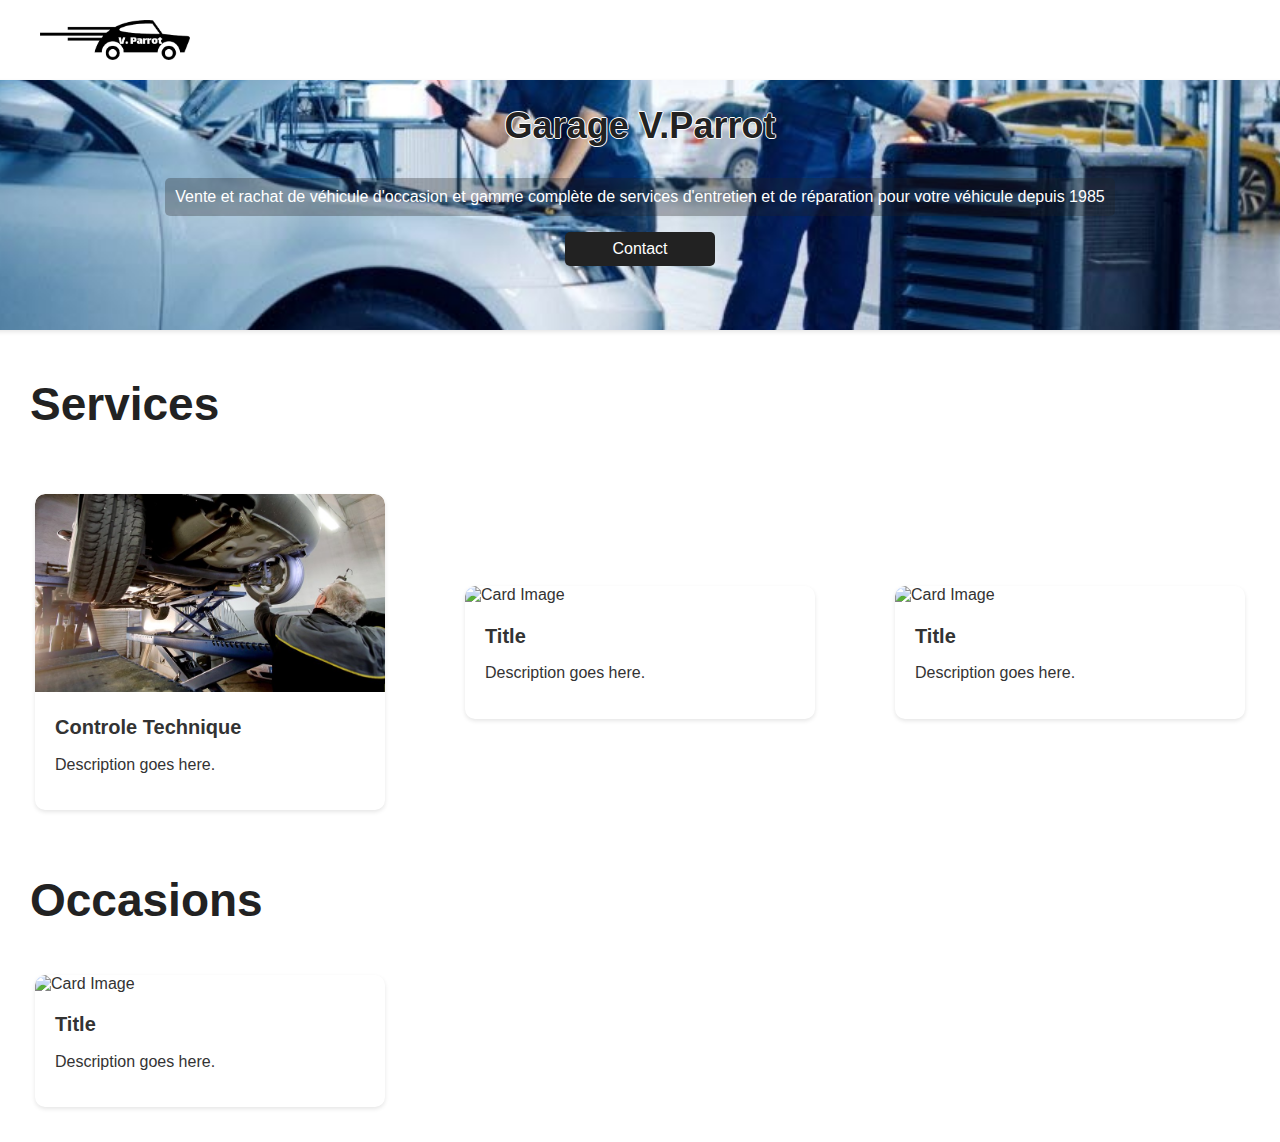
==== index.html @ 1d1ad83f "Initial commit" ====
<!DOCTYPE html>
<html lang="fr">

<head>
    <meta charset="UTF-8">
    <meta name="viewport" content="width=device-width, initial-scale=1.0">
    <title>Garage V.Parrot</title>
    <link rel="stylesheet" href="styles/normalize.css">
    <link rel="stylesheet" href="styles/style.css">
    <link rel="stylesheet" href="styles/custom-elements.css">
</head>

<body>
    <header>
        <img src="assets/logo.png" class="top-logo" />
    </header>

    <main>
        <div class="card">
            <div class="card-content">
                <h2 class="card-title">Garage V.Parrot</h2>
                <p class="card-description">Vente et rachat de véhicule d'occasion et gamme complète de services
                    d'entretien et de réparation pour votre véhicule depuis 1985</p>
                <button class="contact-button">Contact</button>
            </div>
        </div>
        <div class="section">
            <h2 class="section-titles">Services</h2>
            <div class="card-list">
                <a href="#" class="feature-card">
                    <div class="feature-card-image">
                      <img src="assets/controle_technique.jpg" alt="Card Image">
                    </div>
                    <div class="feature-card-content">
                      <h2 class="feature-card-title">Controle Technique</h2>
                      <p class="feature-card-description">Description goes here.</p>
                    </div>
                  </a>
                  <a href="#" class="feature-card">
                    <div class="feature-card-image">
                      <img src="your-image-url.jpg" alt="Card Image">
                    </div>
                    <div class="feature-card-content">
                      <h2 class="feature-card-title">Title</h2>
                      <p class="feature-card-description">Description goes here.</p>
                    </div>
                  </a>
                  <a href="#" class="feature-card">
                    <div class="feature-card-image">
                      <img src="your-image-url.jpg" alt="Card Image">
                    </div>
                    <div class="feature-card-content">
                      <h2 class="feature-card-title">Title</h2>
                      <p class="feature-card-description">Description goes here.</p>
                    </div>
                  </a>
            </div>
            <div>
                <h2 class="section-titles">Occasions</h2>
                <a href="#" class="feature-card">
                    <div class="feature-card-image">
                      <img src="your-image-url.jpg" alt="Card Image">
                    </div>
                    <div class="feature-card-content">
                      <h2 class="feature-card-title">Title</h2>
                      <p class="feature-card-description">Description goes here.</p>
                    </div>
                  </a>
            </div>
        </div>
    </main>
</body>

</html>
---- styles/style.css ----
body {
  font-family: Arial, sans-serif;
  margin: 0;
  padding: 0;
  color: #222222;
}

header {
  padding: 10px;
  text-align: center;
}

main {
  padding: 0px 20px 20px 20px;
  display: flex;
  flex-direction: column;
  align-items: center;
  justify-content: center;
  text-align: center;
}

h1 {
  font-size: 24px;
  margin-top: 0;
}

.section {
  display: flex;
  flex-direction: column;
  flex-wrap: nowrap;
  justify-content: space-between;
  width: 100%;
}
.section-titles {
  font-size: 24px;
  padding: 10px;
}

p {
  font-size: 16px;
}

.top-logo {
    width: 150px;
}
.card-list {
  display: flex;
  flex-direction: column;
  justify-content: space-between;
  align-items: center;
  flex-wrap: wrap;
  width: auto;
}

/* Media query for larger screens */
@media (min-width: 768px) {
  header {
    display: flex;
    align-items: center;
    padding: 20px 40px;
  }
  .card-list {
    flex-direction: row;
  }
  main {
    text-align: left;
  }

  h2 {
    text-align: left;
  }

  .section-titles {
    font-size: 46px;
  }

  p {
    font-size: 20px;
  }

}
---- styles/custom-elements.css ----
.card {
    width: 125%;
    height: 250px;
    background-image: url("../assets/covercard.jpg");
    background-size: cover;
    background-position: center;
    background-repeat: no-repeat;
    background-color: #fff;
    border-radius: 10px;
    box-shadow: 0 2px 4px rgba(0, 0, 0, 0.1);
    overflow: hidden;
    display: flex;
    flex-direction: column;
    justify-content: space-between;
  }
  
  .card-content {
    padding: 10px;
    display: flex;
    flex-direction: column;
    justify-content: center;
    text-align: center;
    align-items: center;
  }
  
  .card-title {
    font-size: 36px;
    margin-top: 15px;
    margin-bottom: 15px;
    margin-left: 0px;
    margin-right: 0px;
    text-shadow:
    1px 0px 0px #fff,
    -1px 0px 0px #fff,
    0px 1px 0px #fff,
    0px -1px 0px #fff;
  }
  
  .card-description {
    display: flex;
    font-size: 16px;
    margin-left: 120px;
    margin-right: 120px;
    padding: 10px;
    background-color: rgba(34,34,34,0.3);
    background-size: cover;
    background-position: center;
    border-radius: 5px;
    color: #fff;
  }
  
  .contact-button {
    margin-top: auto;
    padding: 8px 16px;
    background-color: #222222;
    color: #fff;
    border: none;
    border-radius: 5px;
    cursor: pointer;
    width: 150px;
  }
  
  .contact-button:hover {
    background-color: #0056b3;
  }

  .feature-card {
    display: flex;
    flex-direction: column;
    text-decoration: none;
    margin: 15px; 
    color: #333;
    width: 90%;
    background-color: #fff;
    border-radius: 10px;
    box-shadow: 0 2px 4px rgba(0, 0, 0, 0.1);
    overflow: hidden;
  }
  
  .feature-card:hover {
    box-shadow: 0 4px 8px rgba(0, 0, 0, 0.2);
    transform: translateY(-2px);
  }
  
  .feature-card-image img {
    width: 100%;
    height: auto;
    object-fit: cover;
    border-radius: 10px 10px 0 0;
  }
  
  .feature-card-content {
    padding: 20px;
  }
  
  .feature-card-title {
    font-size: 20px;
    margin-top: 0;
  }
  
  .feature-card-description {
    font-size: 16px;
  }

  @media (min-width: 768px) {
    .feature-card {
      width: 350px;
    }
  }
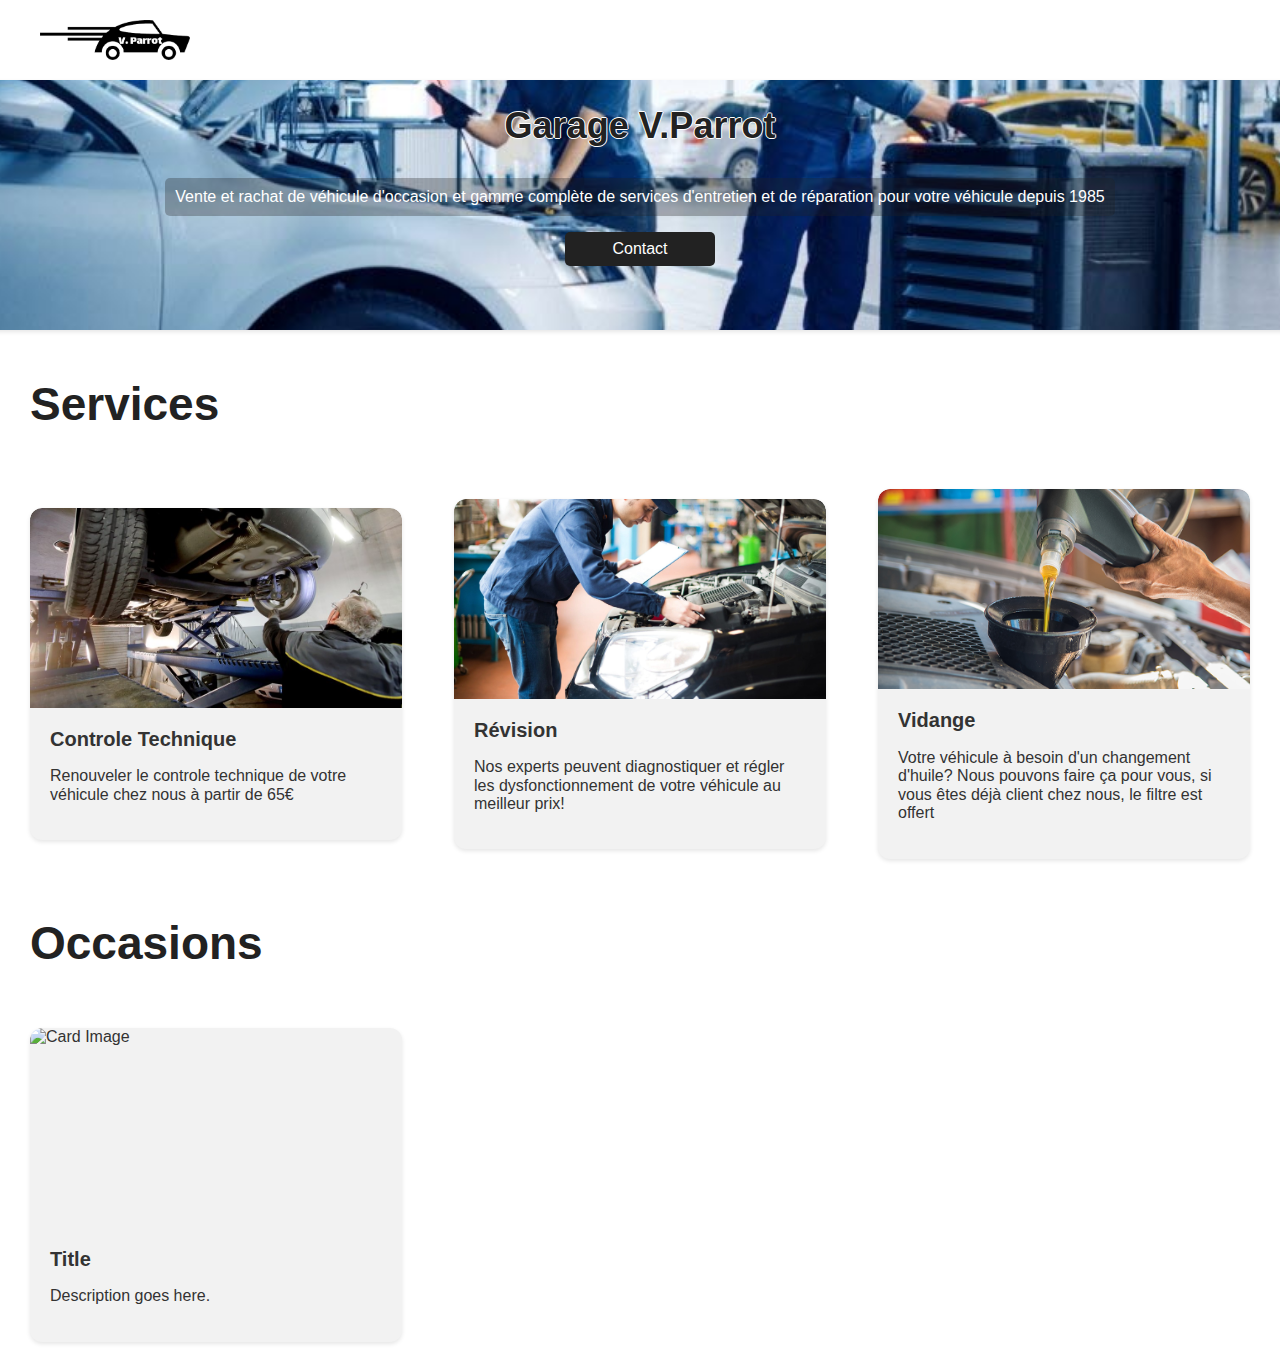
==== commit 99e04e54: "Cards works nicely and responsively" ====
--- a/index.html
+++ b/index.html
@@ -2,73 +2,78 @@
 <html lang="fr">
 
 <head>
-    <meta charset="UTF-8">
-    <meta name="viewport" content="width=device-width, initial-scale=1.0">
-    <title>Garage V.Parrot</title>
-    <link rel="stylesheet" href="styles/normalize.css">
-    <link rel="stylesheet" href="styles/style.css">
-    <link rel="stylesheet" href="styles/custom-elements.css">
+  <meta charset="UTF-8">
+  <meta name="viewport" content="width=device-width, initial-scale=1.0">
+  <title>Garage V.Parrot</title>
+  <link rel="stylesheet" href="styles/normalize.css">
+  <link rel="stylesheet" href="styles/style.css">
+  <link rel="stylesheet" href="styles/custom-elements.css">
 </head>
 
 <body>
-    <header>
-        <img src="assets/logo.png" class="top-logo" />
-    </header>
+  <header>
+    <img src="assets/logo.png" class="top-logo" />
+  </header>
 
-    <main>
-        <div class="card">
-            <div class="card-content">
-                <h2 class="card-title">Garage V.Parrot</h2>
-                <p class="card-description">Vente et rachat de véhicule d'occasion et gamme complète de services
-                    d'entretien et de réparation pour votre véhicule depuis 1985</p>
-                <button class="contact-button">Contact</button>
+  <main>
+    <div class="card">
+      <div class="card-content">
+        <h2 class="card-title">Garage V.Parrot</h2>
+        <p class="card-description">Vente et rachat de véhicule d'occasion et gamme complète de services
+          d'entretien et de réparation pour votre véhicule depuis 1985</p>
+        <button class="contact-button">Contact</button>
+      </div>
+    </div>
+    <div class="section">
+      <h2 class="section-titles">Services</h2>
+      <div class="card-list">
+        <a href="#" class="feature-card">
+          <div class="feature-card-image">
+            <img src="assets/controle_technique.jpg" alt="Card Image">
+          </div>
+          <div class="feature-card-content">
+            <h2 class="feature-card-title">Controle Technique</h2>
+            <p class="feature-card-description">Renouveler le controle technique de votre véhicule chez nous à partir de
+              65€</p>
+          </div>
+        </a>
+        <a href="#" class="feature-card">
+          <div class="feature-card-image">
+            <img src="assets/revision.jpg" alt="Card Image">
+          </div>
+          <div class="feature-card-content">
+            <h2 class="feature-card-title">Révision</h2>
+            <p class="feature-card-description">Nos experts peuvent diagnostiquer et régler les dysfonctionnement de
+              votre véhicule au meilleur prix!</p>
+          </div>
+        </a>
+        <a href="#" class="feature-card">
+          <div class="feature-card-image">
+            <img src="assets/vidange.jpg" alt="Card Image">
+          </div>
+          <div class="feature-card-content">
+            <h2 class="feature-card-title">Vidange</h2>
+            <p class="feature-card-description">Votre véhicule à besoin d'un changement d'huile? Nous pouvons faire ça
+              pour vous, si vous êtes déjà client chez nous, le filtre est offert</p>
+          </div>
+        </a>
+      </div>
+      <h2 class="section-titles">Occasions</h2>
+      <div class="section">
+        <div class="card-list">
+          <a href="#" class="feature-card">
+            <div class="feature-card-image">
+              <img src="your-image-url.jpg" alt="Card Image">
             </div>
+            <div class="feature-card-content">
+              <h2 class="feature-card-title">Title</h2>
+              <p class="feature-card-description">Description goes here.</p>
+            </div>
+          </a>
         </div>
-        <div class="section">
-            <h2 class="section-titles">Services</h2>
-            <div class="card-list">
-                <a href="#" class="feature-card">
-                    <div class="feature-card-image">
-                      <img src="assets/controle_technique.jpg" alt="Card Image">
-                    </div>
-                    <div class="feature-card-content">
-                      <h2 class="feature-card-title">Controle Technique</h2>
-                      <p class="feature-card-description">Description goes here.</p>
-                    </div>
-                  </a>
-                  <a href="#" class="feature-card">
-                    <div class="feature-card-image">
-                      <img src="your-image-url.jpg" alt="Card Image">
-                    </div>
-                    <div class="feature-card-content">
-                      <h2 class="feature-card-title">Title</h2>
-                      <p class="feature-card-description">Description goes here.</p>
-                    </div>
-                  </a>
-                  <a href="#" class="feature-card">
-                    <div class="feature-card-image">
-                      <img src="your-image-url.jpg" alt="Card Image">
-                    </div>
-                    <div class="feature-card-content">
-                      <h2 class="feature-card-title">Title</h2>
-                      <p class="feature-card-description">Description goes here.</p>
-                    </div>
-                  </a>
-            </div>
-            <div>
-                <h2 class="section-titles">Occasions</h2>
-                <a href="#" class="feature-card">
-                    <div class="feature-card-image">
-                      <img src="your-image-url.jpg" alt="Card Image">
-                    </div>
-                    <div class="feature-card-content">
-                      <h2 class="feature-card-title">Title</h2>
-                      <p class="feature-card-description">Description goes here.</p>
-                    </div>
-                  </a>
-            </div>
-        </div>
-    </main>
+      </div>
+    </div>
+  </main>
 </body>
 
 </html>--- a/styles/custom-elements.css
+++ b/styles/custom-elements.css
@@ -68,25 +68,32 @@
     display: flex;
     flex-direction: column;
     text-decoration: none;
-    margin: 15px; 
     color: #333;
+    margin: 10px;
     width: 90%;
-    background-color: #fff;
-    border-radius: 10px;
+    background-color: #f2f2f2;
+    border-radius: 12px;
     box-shadow: 0 2px 4px rgba(0, 0, 0, 0.1);
     overflow: hidden;
   }
-  
+
   .feature-card:hover {
+    background-color: #e8e8e8;
     box-shadow: 0 4px 8px rgba(0, 0, 0, 0.2);
     transform: translateY(-2px);
   }
   
+  .feature-card-image {
+    height: 200px;
+    width: 100%;
+    overflow: hidden;
+    border-radius: 12px 12px 0 0;
+  }
+  
   .feature-card-image img {
     width: 100%;
-    height: auto;
+    height: 100%;
     object-fit: cover;
-    border-radius: 10px 10px 0 0;
   }
   
   .feature-card-content {
@@ -101,9 +108,8 @@
   .feature-card-description {
     font-size: 16px;
   }
-
   @media (min-width: 768px) {
     .feature-card {
-      width: 350px;
+      width: 30%;
     }
   }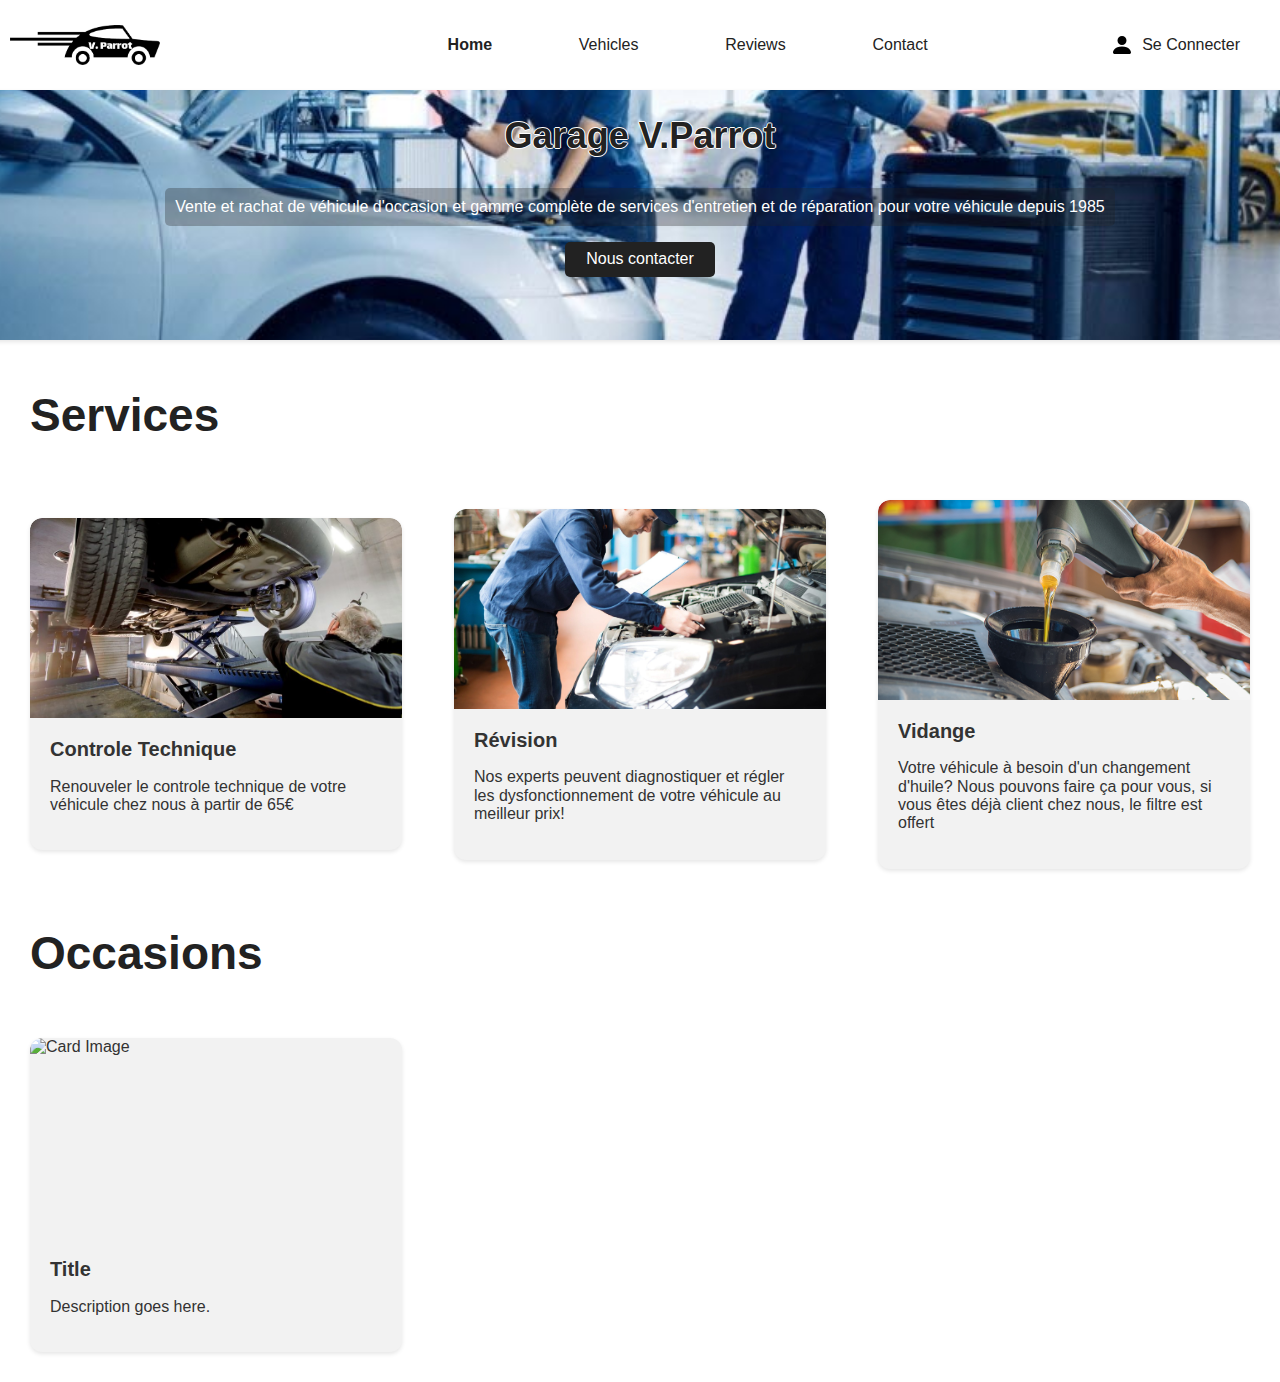
==== commit d710e1d1: "Added burger menu, finished card hover and nav hover" ====
--- a/index.html
+++ b/index.html
@@ -13,15 +13,38 @@
 <body>
   <header>
     <img src="assets/logo.png" class="top-logo" />
+    <nav>
+      <ul class="breadcrumb">
+        <li class="current-page"><a href="#">Home</a></li>
+        <li><a href="#" class="hover-underline-animation">Vehicles</a></li>
+        <li><a href="#" class="hover-underline-animation">Reviews</a></li>
+        <li><a href="#" class="hover-underline-animation">Contact</a></li>
+      </ul>
+    </nav>
+    <button class="hamburger">
+      <div class="bar"></div>
+    </button>  
+    <div class="account-button">
+      <a href="#">
+        <img src="assets/person-fill.svg" alt="Account Logo">
+        <span>Se Connecter</span>
+      </a>
+    </div>
   </header>
-
+  <nav class="mobile-nav">
+    <a href="">Se Connecter</a>
+    <a href="">Home</a>
+    <a href="">Vehicles</a>
+    <a href="">Reviews</a>
+    <a href="">Contact</a>
+  </nav>
   <main>
     <div class="card">
       <div class="card-content">
         <h2 class="card-title">Garage V.Parrot</h2>
         <p class="card-description">Vente et rachat de véhicule d'occasion et gamme complète de services
           d'entretien et de réparation pour votre véhicule depuis 1985</p>
-        <button class="contact-button">Contact</button>
+        <button class="contact-button">Nous contacter</button>
       </div>
     </div>
     <div class="section">
@@ -35,6 +58,7 @@
             <h2 class="feature-card-title">Controle Technique</h2>
             <p class="feature-card-description">Renouveler le controle technique de votre véhicule chez nous à partir de
               65€</p>
+            <button class="feature-card-button">Nous contacter</button>
           </div>
         </a>
         <a href="#" class="feature-card">
@@ -45,6 +69,7 @@
             <h2 class="feature-card-title">Révision</h2>
             <p class="feature-card-description">Nos experts peuvent diagnostiquer et régler les dysfonctionnement de
               votre véhicule au meilleur prix!</p>
+              <button class="feature-card-button">Nous contacter</button>
           </div>
         </a>
         <a href="#" class="feature-card">
@@ -55,6 +80,7 @@
             <h2 class="feature-card-title">Vidange</h2>
             <p class="feature-card-description">Votre véhicule à besoin d'un changement d'huile? Nous pouvons faire ça
               pour vous, si vous êtes déjà client chez nous, le filtre est offert</p>
+              <button class="feature-card-button">Nous contacter</button>
           </div>
         </a>
       </div>
@@ -74,6 +100,7 @@
       </div>
     </div>
   </main>
+  <script src="js/main.js"></script>
 </body>
 
 </html>--- a/styles/style.css
+++ b/styles/style.css
@@ -8,6 +8,10 @@
 header {
   padding: 10px;
   text-align: center;
+  display: flex;
+  justify-content: flex-start;
+  flex-direction: row-reverse;
+  align-items: center;
 }
 
 main {
@@ -41,7 +45,11 @@
 }
 
 .top-logo {
+    flex: 0 1 auto;
     width: 150px;
+    position: absolute;
+    left: 50%;
+    transform: translateX(-50%);
 }
 .card-list {
   display: flex;
@@ -52,10 +60,14 @@
   width: auto;
 }
 
+
+
 /* Media query for larger screens */
 @media (min-width: 768px) {
   header {
     display: flex;
+    flex-direction: row;
+    justify-content: space-between;
     align-items: center;
     padding: 20px 40px;
   }
@@ -78,4 +90,9 @@
     font-size: 20px;
   }
 
+  .top-logo {
+    position:inherit;
+    margin-left: 45px;
+  }
+
 }--- a/styles/custom-elements.css
+++ b/styles/custom-elements.css
@@ -65,6 +65,7 @@
   }
 
   .feature-card {
+    position: relative;
     display: flex;
     flex-direction: column;
     text-decoration: none;
@@ -75,8 +76,9 @@
     border-radius: 12px;
     box-shadow: 0 2px 4px rgba(0, 0, 0, 0.1);
     overflow: hidden;
-  }
-
+    transition: background-color 0.3s ease, transform 0.3s ease;
+  }
+  
   .feature-card:hover {
     background-color: #e8e8e8;
     box-shadow: 0 4px 8px rgba(0, 0, 0, 0.2);
@@ -84,10 +86,16 @@
   }
   
   .feature-card-image {
+    position: relative;
     height: 200px;
     width: 100%;
     overflow: hidden;
     border-radius: 12px 12px 0 0;
+    transition: opacity 0.3s ease;
+  }
+  
+  .feature-card:hover .feature-card-image {
+    opacity: 0.2;
   }
   
   .feature-card-image img {
@@ -97,6 +105,7 @@
   }
   
   .feature-card-content {
+    position: relative;
     padding: 20px;
   }
   
@@ -108,8 +117,178 @@
   .feature-card-description {
     font-size: 16px;
   }
+  
+  .feature-card-button {
+    position: absolute;
+    bottom: 150px;
+    left: 50%;
+    transform: translateX(-50%);
+    opacity: 0;
+    transition: opacity 0.3s ease, transform 0.3s ease;
+    padding: 12px 24px;
+    background-color: #222222;
+    color: #fff;
+    border: none;
+    border-radius: 5px;
+    cursor: pointer;
+  }
+  
+  .feature-card:hover .feature-card-button {
+    opacity: 1;
+  }
+  
+  .feature-card-button:hover {
+    background-color: #0056b3;
+  }
+
+  .breadcrumb {
+    list-style: none;
+    display: none;
+    align-items: center;
+  }
+  
+  .breadcrumb li {
+    margin-right: 10px;
+  }
+  
+  .breadcrumb li a {
+    text-decoration: none;
+    color: #222222;
+    margin-left: 3vw;
+    margin-right: 3vw;
+
+  }
+  
+  .breadcrumb li.current-page a {
+    font-weight: bold;
+  }
+  .account-button {
+    display: none;
+  }
+
+  .account-button a {
+    display: flex;
+    justify-content: center;
+    align-items: center;
+    text-decoration: none;
+    color: #222222;
+  }
+  
+  .account-button img {
+    width: 24px;
+    height: 24px;
+    margin-right: 8px;
+  }
+  
+  .account-button span {
+    font-size: 16px;
+  }
+
+  .hamburger {
+    position: relative;
+    display: block;
+    width: 35px;
+    cursor: pointer;
+    height: 45px;
+    appearance: none;
+    background: none;
+    outline: none;
+    border: none;
+    z-index: 99;
+  }
+
+  .hamburger .bar, .hamburger:after, .hamburger:before {
+    content: '';
+    display: block;
+    width: 100%;
+    height: 5px;
+    background-color: #222222;
+    margin: 6px 0px;
+    transition: 0.4s;
+  } 
+
+  .hamburger.is-active:before {
+    transform: rotate(-45deg) translate(-7px, 6px);
+  }
+
+  .hamburger.is-active:after {
+    transform: rotate(45deg) translate(-9px, -9px);
+  }
+
+  .hamburger.is-active .bar {
+    opacity: 0;
+  }
+
+  .mobile-nav {
+    position: fixed;
+    top: 0;
+    left: 0;
+    width: 100%;
+    min-height: 100vh;
+    display: none;
+    z-index: 98;
+    background-color: rgba(0, 0, 0, 0.5);
+    padding-top: 120px;
+    transition: 0.4s;
+  }
+
+  .mobile-nav.is-active {
+    display: block;
+  }
+
+  .mobile-nav a {
+      display: block;
+      text-align: center;
+      padding: 16px;
+      background-color: rgba(11, 11, 11, 0.7);
+      color: #fff;
+      text-decoration: none;
+
+  }
+
+  .mobile-nav a:hover {
+    background-color: rgba(11, 11, 11, 1);
+  }
+
+  .hover-underline-animation {
+  display: inline-block;
+  position: relative;
+  color: #222222;
+}
+
+.hover-underline-animation::after {
+  content: '';
+  position: absolute;
+  width: 100%;
+  transform: scaleX(0);
+  height: 2px;
+  bottom: 0;
+  left: 0;
+  background-color: #222222;
+  transform-origin: center;
+  transition: transform 0.25s ease-out;
+}
+
+.hover-underline-animation:hover::after {
+  transform: scaleX(1);
+  transform-origin: center;
+}
   @media (min-width: 768px) {
     .feature-card {
       width: 30%;
     }
+    .breadcrumb {
+      display: flex;
+    }
+    .account-button {
+      display: block;
+    }
+
+    .hamburger {
+      display: none;
+    }
+
+    .mobile-nav.is-active {
+      display: none;
+    }
   }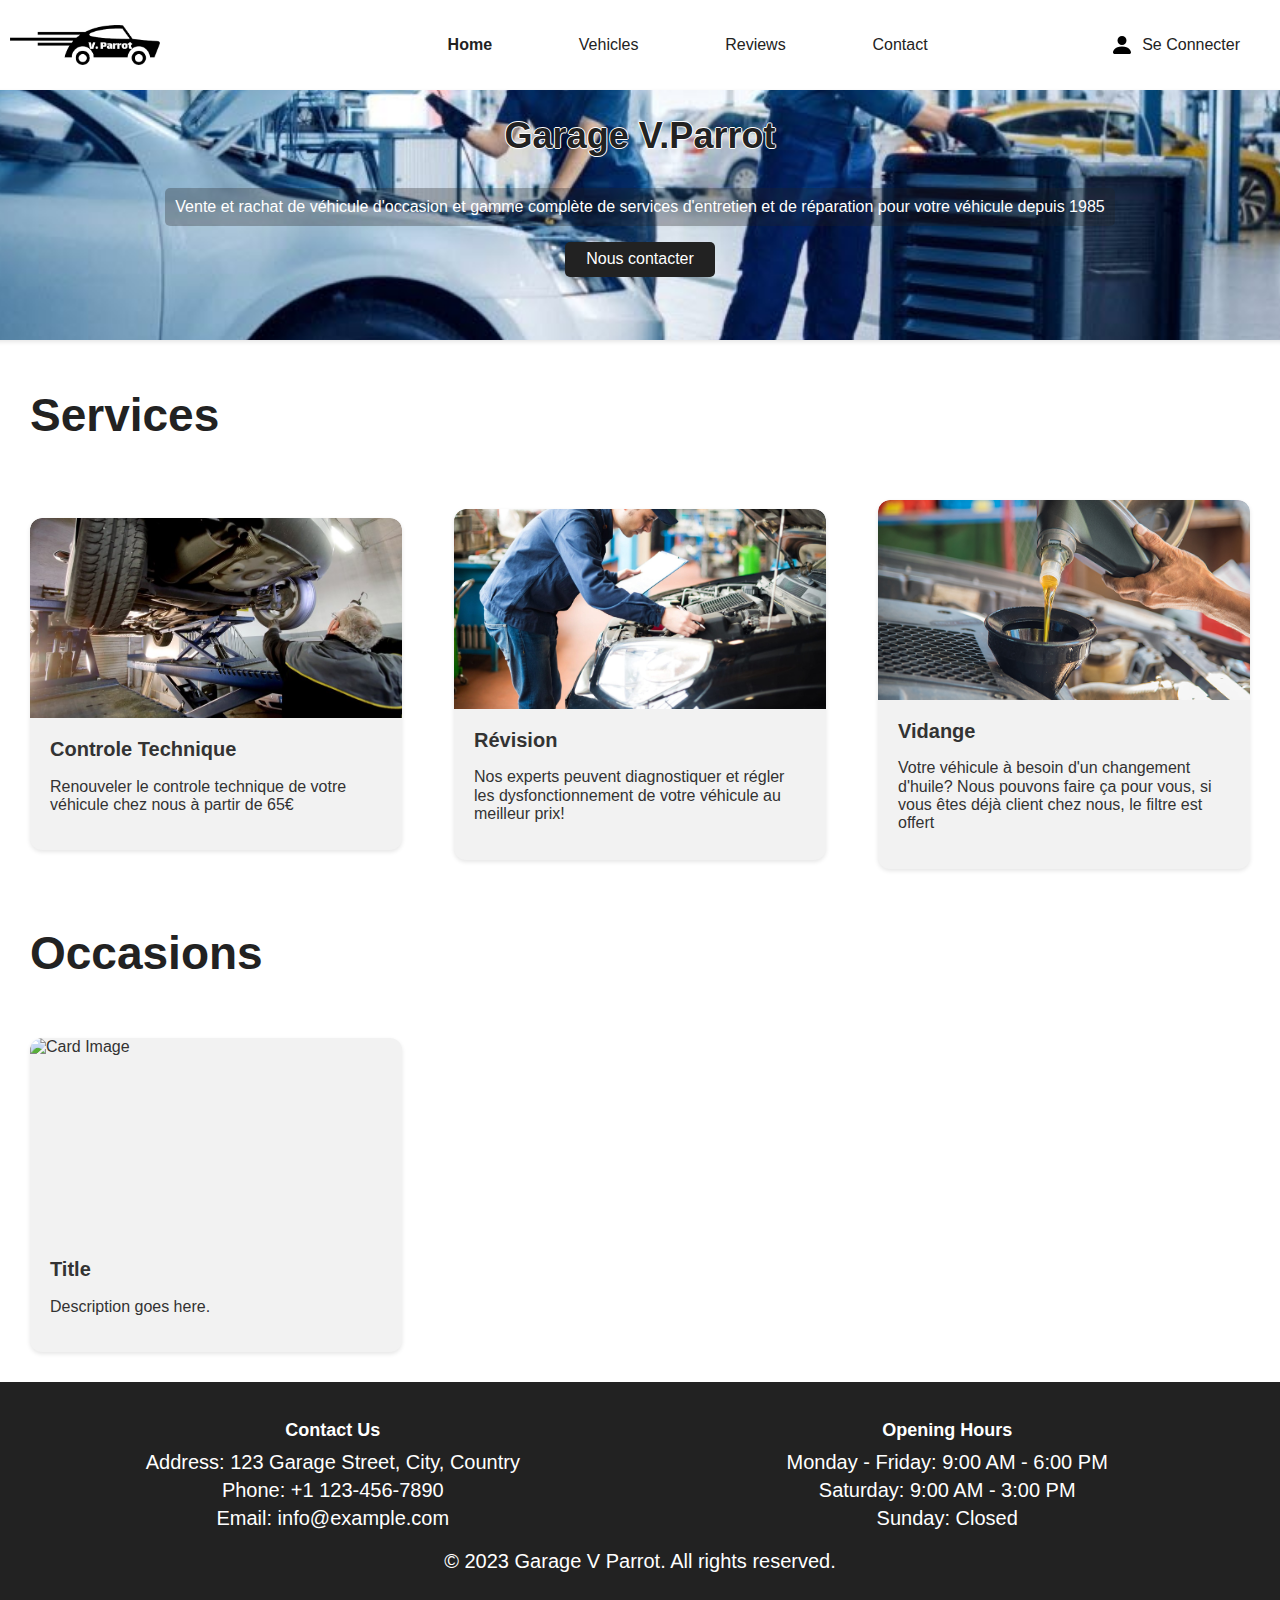
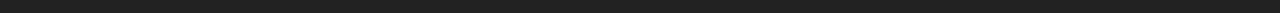
==== commit 730554bf: "added placeholder footer" ====
--- a/index.html
+++ b/index.html
@@ -100,6 +100,25 @@
       </div>
     </div>
   </main>
+  <footer>
+    <div class="footer-container">
+      <div class="contact-info">
+        <h3>Contact Us</h3>
+        <p>Address: 123 Garage Street, City, Country</p>
+        <p>Phone: +1 123-456-7890</p>
+        <p>Email: info@example.com</p>
+      </div>
+      <div class="opening-hours">
+        <h3>Opening Hours</h3>
+        <p>Monday - Friday: 9:00 AM - 6:00 PM</p>
+        <p>Saturday: 9:00 AM - 3:00 PM</p>
+        <p>Sunday: Closed</p>
+      </div>
+    </div>
+    <div class="copyright">
+      <p>&copy; 2023 Garage V Parrot. All rights reserved.</p>
+    </div>
+  </footer>
   <script src="js/main.js"></script>
 </body>
 
--- a/styles/style.css
+++ b/styles/style.css
@@ -60,6 +60,43 @@
   width: auto;
 }
 
+footer {
+  background-color: #222222;
+  color: #ffffff;
+  padding: 20px 0;
+}
+
+.footer-container {
+  display: flex;
+  justify-content: center;
+  align-items: center;
+}
+
+.contact-info, .opening-hours {
+  flex: 0 0 48%;
+}
+
+.contact-info h3, .opening-hours h3 {
+  font-size: 18px;
+  margin-bottom: 10px;
+  text-align: center;
+}
+
+.contact-info p, .opening-hours p {
+  margin: 0;
+  text-align: center;
+}
+
+.contact-info p:not(:last-child), .opening-hours p:not(:last-child) {
+  margin-bottom: 5px;
+}
+
+.copyright {
+  text-align: center;
+  margin-top: 20px;
+}
+
+
 
 
 /* Media query for larger screens */
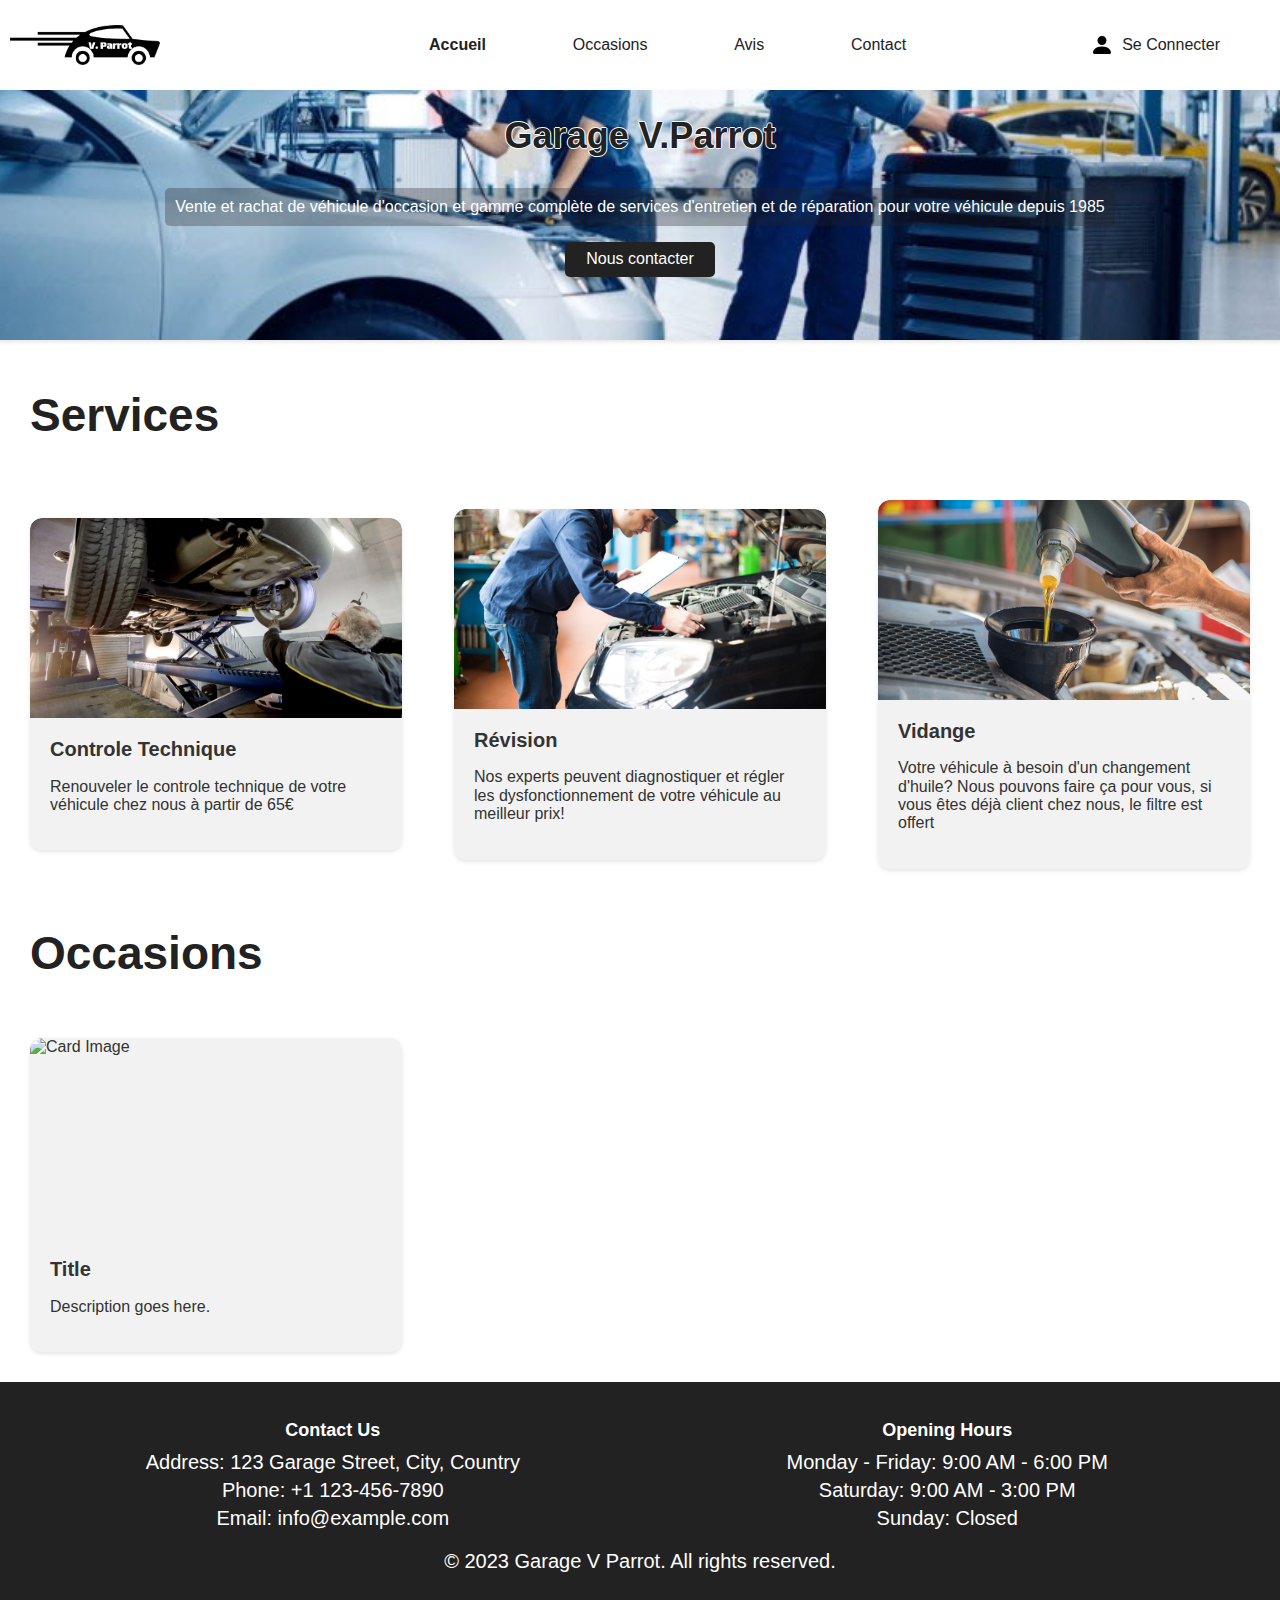
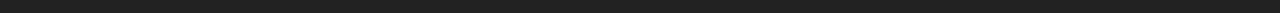
==== commit df85db34: "Added login form" ====
--- a/index.html
+++ b/index.html
@@ -15,30 +15,45 @@
     <img src="assets/logo.png" class="top-logo" />
     <nav>
       <ul class="breadcrumb">
-        <li class="current-page"><a href="#">Home</a></li>
-        <li><a href="#" class="hover-underline-animation">Vehicles</a></li>
-        <li><a href="#" class="hover-underline-animation">Reviews</a></li>
-        <li><a href="#" class="hover-underline-animation">Contact</a></li>
+        <li class="current-page"><a href="index.html">Accueil</a></li>
+        <li><a href="pages/occasion.html" class="hover-underline-animation">Occasions</a></li>
+        <li><a href="pages/reviews.html" class="hover-underline-animation">Avis</a></li>
+        <li><a href="pages/contact.html" class="hover-underline-animation">Contact</a></li>
       </ul>
     </nav>
     <button class="hamburger">
       <div class="bar"></div>
-    </button>  
+    </button>
     <div class="account-button">
-      <a href="#">
+      <a href="#" id="login-btn">
         <img src="assets/person-fill.svg" alt="Account Logo">
         <span>Se Connecter</span>
       </a>
     </div>
   </header>
   <nav class="mobile-nav">
-    <a href="">Se Connecter</a>
-    <a href="">Home</a>
-    <a href="">Vehicles</a>
-    <a href="">Reviews</a>
-    <a href="">Contact</a>
+    <a href="#" id="login-btn-mobile">Se Connecter</a>
+    <a href="index.html">Accueil</a>
+    <a href="pages/occasion.html">Occasions</a>
+    <a href="pages/reviews.html">Avis</a>
+    <a href="pages/contact.html">Contact</a>
   </nav>
   <main>
+    <div id="login-form-container">
+      <div id="login-form">
+        <h2>Login</h2>
+        <span id="close-btn">&times;</span>
+        <form>
+          <label for="username">Nom d'utilisateur:</label>
+          <input type="text" id="username" name="username" required>
+    
+          <label for="password">Mot de passe:</label>
+          <input type="password" id="password" name="password" required>
+    
+          <button type="submit">Se connecter</button>
+        </form>
+      </div>
+    </div>
     <div class="card">
       <div class="card-content">
         <h2 class="card-title">Garage V.Parrot</h2>
@@ -69,7 +84,7 @@
             <h2 class="feature-card-title">Révision</h2>
             <p class="feature-card-description">Nos experts peuvent diagnostiquer et régler les dysfonctionnement de
               votre véhicule au meilleur prix!</p>
-              <button class="feature-card-button">Nous contacter</button>
+            <button class="feature-card-button">Nous contacter</button>
           </div>
         </a>
         <a href="#" class="feature-card">
@@ -80,7 +95,7 @@
             <h2 class="feature-card-title">Vidange</h2>
             <p class="feature-card-description">Votre véhicule à besoin d'un changement d'huile? Nous pouvons faire ça
               pour vous, si vous êtes déjà client chez nous, le filtre est offert</p>
-              <button class="feature-card-button">Nous contacter</button>
+            <button class="feature-card-button">Nous contacter</button>
           </div>
         </a>
       </div>
--- a/styles/custom-elements.css
+++ b/styles/custom-elements.css
@@ -273,6 +273,67 @@
   transform: scaleX(1);
   transform-origin: center;
 }
+
+#login-btn {
+  padding: 10px 20px;
+  color: #222222;
+  border: none;
+  cursor: pointer;
+}
+
+#login-form-container {
+  display: none;
+  position: fixed;
+  top: 50%;
+  left: 50%;
+  transform: translate(-50%, -50%);
+  background-color: #f2f2f2;
+  padding: 20px;
+  box-shadow: 0 2px 4px rgba(0, 0, 0, 0.2);
+  z-index: 9999;
+  border: #222222;
+  border-radius: 5px;
+}
+
+#login-form {
+  text-align: center;
+}
+
+#login-form h2 {
+  margin-bottom: 20px;
+}
+
+#login-form label {
+  display: block;
+  margin-bottom: 10px;
+}
+
+#login-form input {
+  width: 100%;
+  padding: 5px;
+  margin-bottom: 10px;
+}
+
+#login-form button {
+  padding: 10px 20px;
+  background-color: #333;
+  color: #fff;
+  border:#222222;
+  border-radius: 5px;
+  cursor: pointer;
+}
+
+#login-form button:hover {
+  background-color: #0056b3;
+}
+
+#close-btn {
+  position: absolute;
+  top: 10px;
+  right: 10px;
+  font-size: 24px;
+  cursor: pointer;
+}
   @media (min-width: 768px) {
     .feature-card {
       width: 30%;
